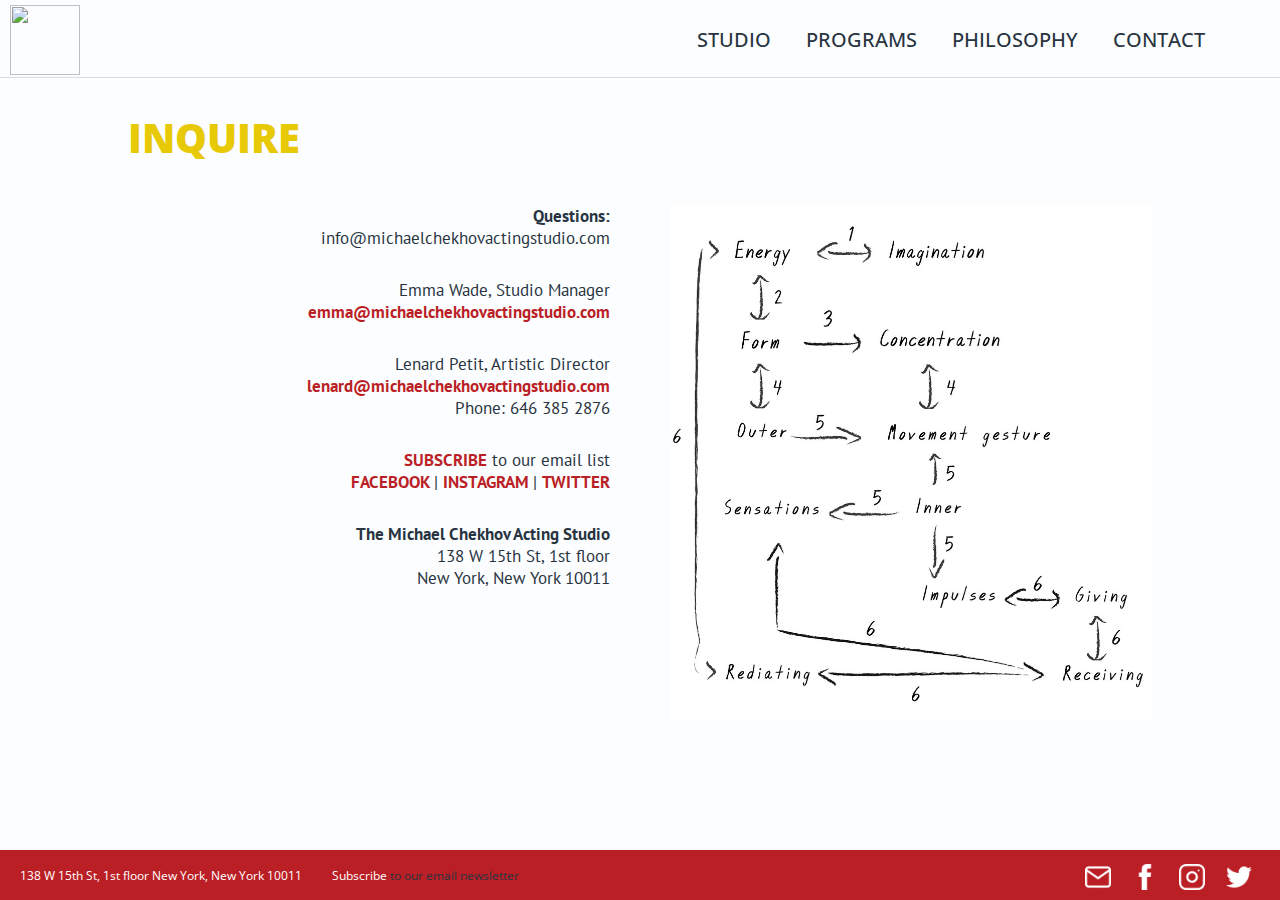
==== contact.html @ 53d32f1f "make contact page responsive" ====
<html>
<!DOCTYPE html>
  <head>
    <meta charset="utf-8">
    <meta name="viewport" content="width=device-width, initial-scale=1.0">
    <title>Michael Chekhov Acting Studio</title>
    <link href="https://fonts.googleapis.com/css?family=Open+Sans:400,900" rel="stylesheet">
    <link href="https://fonts.googleapis.com/css?family=PT+Sans" rel="stylesheet">

    <link rel='stylesheet' href='assets/master.css' />
  </head>
  <body>
    <header>
    	<a href='index.html'>
    		<img class='logo' src='http://res.cloudinary.com/dn07p1frq/image/upload/c_scale,w_100/v1507927305/expansiveman_eqo6gt.png' />
    	</a>
      <nav class='menu'>
        <group class='submenu-link'>
          <a class='menu-item'>Studio</a>
          <nav class='submenu'>
            <a class='submenu-item' href='studio.html'>Welcome</a>
            <a class='submenu-item' href='lenard.html'>Lenard</a>
            <a class='submenu-item' href='faculty.html'>Faculty</a>
            <a class='submenu-item' href='friends.html'>Friends</a>
          </nav>
        </group>
        <a class='menu-item' href='programs.html'>Programs</a>
        <a class='menu-item' href='philosophy.html'>Philosophy</a>
        <a class='menu-item' href='contact.html'>Contact</a>
      </nav>
    </header>

    <div id="primary" class="content-area">
      <div class='page-body'>
        <h2 class='page-title'>INQUIRE</h2>
        <div class='contact-grid'>
          <div class='contact-grid-item contact-grid-text'>

            <section class='contact-section'>
              <div><strong>Questions:</strong></div>
              <a href='mailto:info@michaelchekhovactingstudio.com'>
                info@michaelchekhovactingstudio.com
              </a>
            </section>

            <section class='contact-section'>
              <span>Emma Wade, Studio Manager</span>
              <span>
                <a href='mailto:emma@michaelchekhovactingstudio.com'>
                  emma@michaelchekhovactingstudio.com
                </a>
              </span>
            </section>

            <section class='contact-section'>
              <span>Lenard Petit, Artistic Director</span>
              <span>
                <a href='mailto:lenard@michaelchekhovactingstudio.com'>
                  lenard@michaelchekhovactingstudio.com
                </a>
              </span>
              <span>Phone: 646 385 2876</span>
            </section>

            <section class='contact-section'>
              <span>
                <a href=''>SUBSCRIBE</a> to our email list
              </span>
              <span>
                <a href='https://www.facebook.com/chekhovstudionyc/'>
                  FACEBOOK
                </a> |
                <a href='https://www.instagram.com/chekhovstudionyc/'>
                  INSTAGRAM
                </a> |
                <a href='https://twitter.com/chekhovstudioNY'>
                  TWITTER
                </a>
              </span>
            </section>

            <section class='contact-section'>
              <span><strong>The Michael Chekhov Acting Studio</strong></span>
              <span>138 W 15th St, 1st floor</span>
              <span>New York, New York 10011</span>
            </section>
          </div>
          <div class='contact-grid-item'>
            <img class='contact-diagram' src='assets/images/diagram.jpeg'/>
          </div>
        </div>
      </div>
    </div>
    <footer>
      <section class='footer-left'>
        <span>
          <a href='https://www.google.com/maps/place/michael+chekhov+acting+studio/@40.7407823,-74.002077,14.61z/data=!4m5!3m4!1s0x89c259bd98ae6e09:0x77ac45e05794e54c!8m2!3d40.7386774!4d-73.9980879'>138 W 15th St, 1st floor New York, New York 10011</a>
        </span>
        <span>
          <a href='http://michaelchekhovactingstudio.us10.list-manage1.com/subscribe?u=f86b311144f65c098b5d1ac47&id=f782f7b7a4'>
            Subscribe
          </a>to our email newsletter
        </span>
      </section>
      <section class='footer-right'>
        <a href='mailto:info@michaelchekhovactingstudio.com'>
          <img src="assets/images/email.png" />
        </a>
        <a href='https://www.facebook.com/chekhovstudionyc/' target='_blank'>
          <img src="assets/images/facebook.png" />
        </a>
        <a href='https://www.instagram.com/chekhovstudionyc/' target='_blank'>
          <img src="assets/images/instagram.png" />
        </a>
        <a href='https://twitter.com/chekhovstudioNY' target='_blank'>
          <img src="assets/images/twitter.png" />
        </a>
      </section>
    </footer>
  </body>
</html>
---- assets/master.css ----
/* RESET & GENERAL */


.cf:after {
  content: "";
  clear: both;
  display: block;
}

a {
  color: #28343F;
  text-decoration: none;
}

ul {
  margin: 0;
  padding: 0;
}

li {
  margin: 0;
  list-style: none;
}

html {
  margin: 0;
}

h2, h3 {
  margin: 0;
  padding: 0;
  font-weight: 400;
}

body {
  background-color: #FCFDFF;
  color: #28343F;
  margin: 0;
  min-height: 100vh;
  width: 100%;
  box-sizing: border-box;
  overflow-y: scroll;
}

.content-area {
  padding-top: 58px;
  padding-bottom: 88px;
}

@media screen and (min-width: 550px) {
  .content-area {
    padding-top: 86px;
    padding-bottom: 76px;
  }
}

@media screen and (min-width: 750px) {
  .content-area {
    padding-top: 110px;
    padding-bottom: 90px;
  }
}


/* HEADER */

header {
  background-color: #FCFDFF;
  border-bottom: 1px solid #DBDCDD;
  display: flex;
  font-family: 'Open Sans', sans-serif;
  height: 40px;
  justify-content: space-between;
  position: fixed;
  width: 100%;
  z-index: 20;
}

.logo {
  height: 32px;
  padding-left: 4px;
  padding-top: 5px;
}

.menu {
  width: 24%;
  margin-top: 12px;
  min-width: 270px;
  font-size: 10px;
  font-weight: 500;
  box-sizing: border-box;
  height: 24px;
}

.menu-item {
  padding-right: 16px;
  text-transform: uppercase;
  transition: color 0.15s;
  -webkit-transition: color 0.15s;
}

.menu-item:hover {
  color: #bb1f26;
}

.submenu-link:hover .submenu {
  display: block;
  opacity: 1;
}

.submenu-link:hover .menu-item {
  color: #bb1f26;
}

.submenu:hover {
  display: block;
  opacity: 1;
}

.submenu {
  display: none;
  font-size: 10px;
  padding-right: 5px;
  padding-left: 10px;
  position: absolute;
  opacity: 0;
}

.submenu-item {
  color: #bb1f26;
  padding-right: 20px;
}

.submenu-item:hover {
  color: #28343F;
}

@media screen and (min-width: 550px) {
  header {
    height: 58px;
  }

  .logo {
    height: 50px;
    padding-left: 10px;
    padding-top: 5px;
  }

  .menu {
    font-size: 14px;
    margin-top: 18px;
    min-width: 360px;
  }

  .menu-item {
    padding-right: 18px;
  }

  .submenu {
    font-size: 12px;
    padding-right: 5px;
    padding-left: 10px;
  }
}

@media screen and (min-width: 750px) {
  header {
    height: 77px;
  }

  .logo {
    height: 70px;
    padding-left: 10px;
    padding-top: 5px;
  }

  .menu {
    font-size: 20px;
    margin: 26px 20px 0 0;
    min-width: 531px;
    width: 44%;
  }

  .menu-item {
    padding-right: 30px;
  }

  .submenu {
    font-size: 14px;
    padding-bottom: 9px;
    padding-right: 5px;
    padding-left: 10px;
  }
}




/* FOOTER */

footer {
  align-items: center;
  background-color: #bb1f26;
  bottom: 0;
  box-sizing: border-box;
  color: #28343F;
  display: flex;
  flex-wrap: wrap;
  font-family: 'Open Sans', sans-serif;
  font-size: 8px;
  min-height: 50px;
  justify-content: space-between;
  padding: 10px 12px;
  position: fixed;
  width: 100vw;
  z-index: 10;
}

footer section {
  display: flex;
  flex-wrap: wrap;
}

.footer-left {
  width: calc(100% - 108px);
}

.footer-right {
  width: 108px;
}

footer span {
  padding-right: 30px;
}

footer a {
  color: white;
}

footer a:hover {
  color: #EDD;
  font-weight: bold;
}

footer img {
  width: 18px;
  padding-right: 8px;
  padding-top: 4px;
}

@media screen and (min-width: 350px) {
  footer {
    font-size: 10px;
  }
}

@media screen and (min-width: 750px) {
  footer {
    font-size: 12px;
    padding: 0 20px;
  }

  .footer-left {
    width: calc(100% - 188px);
  }

  .footer-right {
    width: 188px;
  }

  footer img {
    width: 26px;
    padding-left: 13px;
  }
}





/* HOME */

.title {
  padding: 3vw 20px;
  width: 100%;
  margin: 0 auto;
  text-align: center;
  line-height: 0.95;
  font-family: 'Open Sans', sans-serif;
  font-size: 10vw;
  text-transform: uppercase;
  box-sizing: border-box;
}

.title-name {
  font-size: 8vw;
  display: block;
}

.title-red {
  color: #bb1f26;
}

.title-gray {
  color: #bb1f26;
}

.home-banner {
  width: 100%;
  position: absolute;
  z-index: -1;
  top: 24px;
}

.home-quote {
  color: #6D6D6D;
  font-family: "Nothing You Could Do";
  font-weight: 600;
  font-size: 3.0vw;
  margin: 0 auto;
  margin-top: 90px;
  transform: skew(-6deg);
  -webkit-transform: skew(-6deg);
  width: 80%;
}

.home-quote-source {
  display: block;
  text-align: right;
  font-size: 22px;
  margin-top: 20px;
  transform: skew(0deg);
  -webkit-transform: skew(6deg);
}



/* GENERAL PAGE TEMPLATE */

.page-title {
  color: #E8C905;
  font-family: 'Open Sans', serif;
  font-size: 30px;
  font-weight: 900;
  margin-bottom: 20px;
}

.page-body {
  margin: 0 auto;
  font-family: 'PT Sans', sans-serif;
  font-size: 17px;
  font-weight: 400;
  width: 80vw;
}

.page-content {
  margin: 0 10%;
}

h3 {
  padding-top: 70px;
  font-size: 20px;
  font-weight: 400;
}

h3:first-of-type {
  padding: 0;
}

h4 {
  font-weight: 400;
}

@media screen and (min-width: 550px) {
  .page-title {
    font-size: 40px;
    margin-bottom: 40px;
  }
}




/* PROGRAMS PAGE */

.programs-container {
  display: flex;
  flex-wrap: wrap;
  justify-content: center;
}

.art-of-the-actor {
  background-color: #EFEFEF;
  height: 200px;
  margin-bottom: 10px;
  width: 100%;
}

.programs-grid {
  box-sizing: border-box;
  display: flex;
  flex-wrap: wrap;
  height: 160px;
  justify-content: space-between;
  width: 100%;
}

.program-card {
  align-items: center;
  background-color: #E8C905;
  box-sizing: border-box;
  color: white;
  display: flex;
  font-family: 'Open Sans', serif;
  height: calc(50% - 20px);
  justify-content: center;
  margin: 10px 0;
  text-align: center;
  vertical-align: top;
  width: 30%;
  -webkit-transition: all 0.35s;
  transition: all 0.35s;
}

.programs-img {
  width: 100%;
  height: 100%;
  z-index: 0;
  filter: brightness(94%);
}

.program-card.clear {
  color: black;
}

.program-card.red {
  background-color: #bb1f26;
}

.program-card.gray {
  background-color: gray;
}

.program-card.black {
  background-color: #101419;
}

.program-card.clear div {
  z-index: 10;
}

.program-card:hover {
  opacity: 0.8;
  cursor: pointer;
}

.program-card.clear:hover {
  cursor: default;
  opacity: 1;
}

.program-card-title {
  font-size: 1.75vw;
  margin: 0 10px;
}

.programs-info {
  align-items: center;
  box-sizing: border-box;
  display: flex;
  flex-wrap: wrap;
  font-size: 15px;
  justify-content: center;
  align-items: flex-start;
  margin: 10px 0;
  width: 100%;
}

.program-description {
  background-color: #EFEFEF;
  box-sizing: border-box;
  max-height: 97%;
  overflow-y: scroll;
  padding: 30px;
  width: 100%;
}

.description-placeholder {
  font-size: 20px;
}

.description-title {
  color: #bb1f26;
  font-size: 20px;
  font-weight: bold;
  margin-bottom: 20px;
  text-transform: uppercase;
}

.description-header {
  font-size: 17px;
  font-weight: 600;
  margin-bottom: 4px;
}

.description-section {
  margin-bottom: 20px;
}

.description-section:last-of-type {
  margin-bottom: 0;
}

.description-class-section {
  margin-bottom: 6px;
}

.description-link {
  color: #bb1f26;
}

.description-link:hover {
  font-weight: bold;
}

.register-button {
  background-color: white;
  border-radius: 1px;
  box-sizing: border-box;
  color: #bb1f26;
  display: inline-block;
  font-family: 'Open Sans', sans-serif;
  font-size: 16px;
  margin-top: 20px;
  padding: 12px 20px;
}

.programs-calendar-section {
  display: flex;
  justify-content: space-between;
  width: 100%;
}

.programs-video {
  width: 40%;
}

.programs-calendar {
  background-color: #EFEFEF;
  height: 235px;
  /* margin: 40px 0 10px 0; */
  margin-left: 40px 20px;
  width: 54%;
}





/* CONTACT PAGE */

.contact-grid {
  display: flex;
  flex-wrap: wrap;
  font-size: 10px;
  width: 100%;
}

.contact-grid-item {
  width: 100%;
}

.contact-grid-text {
  margin-left: 10px;
  margin-right: 60px;
}

.contact-section {
  text-align: left;
  margin: 30px 0;
}

.contact-section:first-of-type {
  margin-top: 0;
}

.contact-section span {
  display: block;
}

.contact-section span a {
  color: #bb1f26;
  font-weight: bold;
}

.contact-diagram {
  width: 80%;
}

@media screen and (min-width: 550px) {
  .contact-grid {
    flex-wrap: nowrap;
    font-size: 12px;
  }

  .contact-section {
    text-align: right;
  }

  .contact-grid-item {
    width: 50%;
  }

  .contact-grid-text {
    margin-left: 0;
    margin-right: 20px;
  }

  .contact-diagram {
    width: 100%;
  }
}

@media screen and (min-width: 750px) {
  .contact-grid {
    font-size: 17px;
  }

  .contact-grid-text {
    margin-right: 60px;
  }
}





/* PHILOSOPHY / STUDIO */

.page-section {
  padding: 40px;
}

.page-section p {
  margin-top: 22px;
  margin-bottom: 0;
}

.page-section p:first-of-type {
  margin-top: 0;
}

.page-section-gray {
  background-color: #EFEFEF;
}

.page-section-clear {
  padding-top: 0;
}

.section-header {
  color: #bb1f26;
  font-size: 26px;
  margin-bottom: 20px;
}




 /* PHILOSOPHY */

.phil-quote {
  color: #bb1f26;
  font-family: "Nothing You Could Do";
  font-weight: 300;
  font-size: 22px;
}

.phil-quote-source {
  text-align: right;
}

.phil-intro-grid {
  display: flex;
}

.phil-intro-text {
  width: 60%;
}

.phil-intro-video {
  width: 40%;
}

.phil-grid {
  display: flex;
  flex-wrap: wrap;
  justify-content: center;
  margin: 20px auto;
  width: 94%;
}

.phil-img-grid {
  width: 200%;
}

.phil-img {
  box-sizing: border-box;
  padding: 25px 15px;
  width: 24.5%;
}

.phil-grid img {
  box-sizing: border-box;
  height: 100%;
  padding: 20px;
  width: 25%;
}

.phil-bio-name {
  color: #bb1f26;
}

.phil-video-section {
  display: flex;
  justify-content: space-around;
}

.phil-video {
  width: 60%;
}

.phil-video-description {
  padding-top: 20px;
  text-align: center;
  width: 100%;
}

.phil-video-attribution {
  padding: 0 20px;
  width: 40%;
}

.phil-video-attribution-image {
  width: 100%;
}




/* STUDIO */

.studio-greeting {
  color: #bb1f26;
  font-size: 22px;
  /* margin-bottom: 20px; */
}

.group {
  margin-top: 22px;
  margin-bottom: 0;
}

.video-grid {
  display: flex;
  flex-wrap: wrap;
  justify-content: center;
}

.video-grid div {
  box-sizing: border-box;
  margin-left: 30px;
  padding: 20px;
  width: calc(100% - 460px);
}

.studio-link {
  color: #bb1f26;
  font-weight: bold;
}

.page-nav-item {
  box-sizing: border-box;
  display: inline-block;
  margin: 0;
  padding: 20px;
  width: 32.5%;
  position: relative;
}

.page-nav-item img {
  filter: brightness(80%);
  width: 100%;
}

.page-nav-item label {
  color: #FCFDFF;
  cursor: pointer;
  font-size: 2.25vw;
  left: calc(30% - 40px);;
  position: absolute;
  text-align: center;
  text-shadow: 2px 2px 2px black;
  top: calc(50% - 30px);
  width: 70%;
  z-index: 1;
}

.studio-quote {
  font-size: 22px;
}

.studio-quote-source {
  display: flex;
  justify-content: flex-end;
  padding-bottom: 24px;
  padding-top: 10px;
}




/* LENARD */

.lenard-quote {
  font-family: "Nothing You Could Do";
  font-weight: 300;
  font-size: 26px;
}

.lenard-attribution {
  display: flex;
  font-family: "Nothing You Could Do";
  font-weight: 600;
  font-size: 22px;
  justify-content: flex-end;
}

.image-float {
  float: left;
  margin: 0 30px 20px 0;
  width: 300px;
}

.lenard-grid {
  display: flex;
  margin: 0 30px;
  margin-top: 60px;
}

.lenard-quote-section {
  width: 70%;
}

.lenard-image-section {
  margin: 0 60px;
  width: 30%;
}

.lenard-image {
  width: 100%;
}

.lenard-image-source {
  font-size: 8px;
  float: right;
}




/* FACULTY */

.faculty-grid {
  display: flex;
  flex-wrap: wrap;
}

.faculty-card {
  box-sizing: border-box;
  padding: 30px;
  padding-bottom: 30px;
  width: 100%;
}

.faculty-img {
  /* border-radius: 0 0 10px 0; */
  float: left;
  margin: 0 10px 5px 0;
  width: 150px;
}

.faculty-name {
  color: #bb1f26;
  font-size: 24px;
  margin-bottom: 14px;
}



/* FRIENDS */

.map-text {
  font-size: 20px;
  margin-bottom: 10px;
}

.map-container {
  font-size: 26px;
}

#map {
  margin-bottom: 40px;
  width: 80vw;
  height: 56vh;
}

.marker {
  background-image: url('images/mapbox-icon.png');
  background-size: cover;
  width: 20px;
  height: 20px;
  border-radius: 50%;
  cursor: pointer;
}

.mapboxgl-popup {
  max-width: 300px;
}

.map-marker-title {
  font-size: 20px;
  padding: 5px;
  position: relative;
  top: 4px;
}

.mapboxgl-popup-content {
  text-align: center;
  font-family: 'Open Sans', sans-serif;
}
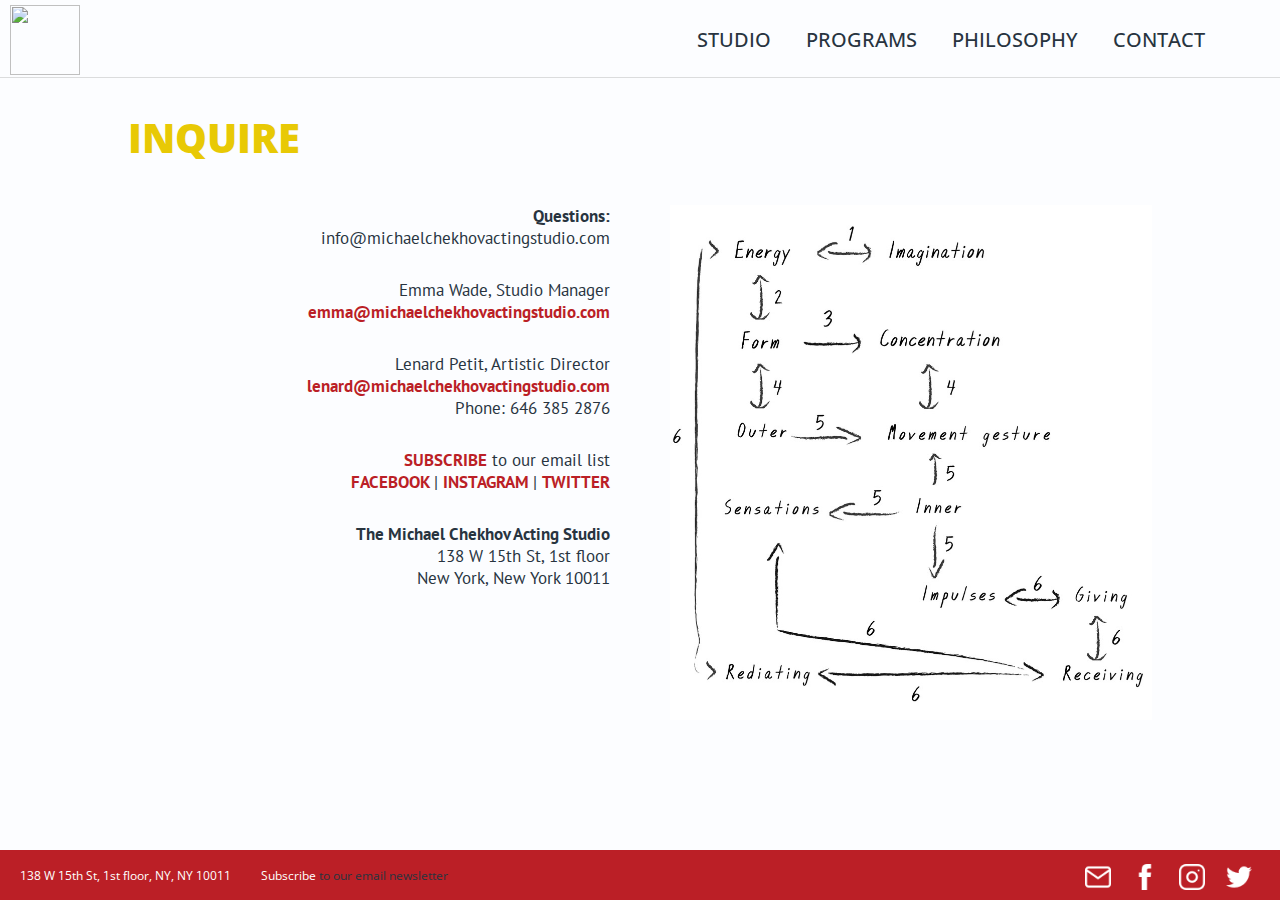
==== commit 6ac243ba: "make programs responsive" ====
--- a/contact.html
+++ b/contact.html
@@ -94,7 +94,9 @@
     <footer>
       <section class='footer-left'>
         <span>
-          <a href='https://www.google.com/maps/place/michael+chekhov+acting+studio/@40.7407823,-74.002077,14.61z/data=!4m5!3m4!1s0x89c259bd98ae6e09:0x77ac45e05794e54c!8m2!3d40.7386774!4d-73.9980879'>138 W 15th St, 1st floor New York, New York 10011</a>
+          <a href='https://www.google.com/maps/place/michael+chekhov+acting+studio/@40.7407823,-74.002077,14.61z/data=!4m5!3m4!1s0x89c259bd98ae6e09:0x77ac45e05794e54c!8m2!3d40.7386774!4d-73.9980879'>
+            138 W 15th St, 1st floor, NY, NY 10011
+          </a>
         </span>
         <span>
           <a href='http://michaelchekhovactingstudio.us10.list-manage1.com/subscribe?u=f86b311144f65c098b5d1ac47&id=f782f7b7a4'>
--- a/assets/master.css
+++ b/assets/master.css
@@ -348,9 +348,9 @@
 .page-body {
   margin: 0 auto;
   font-family: 'PT Sans', sans-serif;
-  font-size: 17px;
+  font-size: 13px;
   font-weight: 400;
-  width: 80vw;
+  width: 84vw;
 }
 
 .page-content {
@@ -376,6 +376,22 @@
     font-size: 40px;
     margin-bottom: 40px;
   }
+
+  .page-body {
+    font-size: 15px;
+  }
+}
+
+@media screen and (min-width: 750px) {
+  .page-title {
+    font-size: 40px;
+    margin-bottom: 40px;
+  }
+
+  .page-body {
+    font-size: 17px;
+    width: 80vw;
+  }
 }
 
 
@@ -391,7 +407,7 @@
 
 .art-of-the-actor {
   background-color: #EFEFEF;
-  height: 200px;
+  height: 100%;
   margin-bottom: 10px;
   width: 100%;
 }
@@ -460,7 +476,7 @@
 }
 
 .program-card-title {
-  font-size: 1.75vw;
+  font-size: 10.5px;
   margin: 0 10px;
 }
 
@@ -469,7 +485,7 @@
   box-sizing: border-box;
   display: flex;
   flex-wrap: wrap;
-  font-size: 15px;
+  font-size: 13px;
   justify-content: center;
   align-items: flex-start;
   margin: 10px 0;
@@ -537,20 +553,49 @@
 
 .programs-calendar-section {
   display: flex;
+  flex-wrap: wrap;
   justify-content: space-between;
   width: 100%;
 }
 
 .programs-video {
-  width: 40%;
+  height: 235px;
+  width: 100%;
 }
 
 .programs-calendar {
   background-color: #EFEFEF;
+  box-sizing: border-box;
   height: 235px;
-  /* margin: 40px 0 10px 0; */
-  margin-left: 40px 20px;
-  width: 54%;
+  margin-left: 0;
+  margin-top: 30px;
+  width: 100%;
+}
+
+@media screen and (min-width: 380px) {
+  .program-card-title {
+    font-size: 13px;
+  }
+}
+
+@media screen and (min-width: 550px) {
+  .programs-info {
+    font-size: 15px;
+  }
+
+  .programs-calendar-section {
+    flex-wrap: nowrap;
+  }
+
+  .programs-video {
+    width: 40%;
+  }
+
+  .programs-calendar {
+    margin-left: 40px;
+    margin-top: 0;
+    width: 60%;
+  }
 }
 
 
@@ -638,7 +683,7 @@
 /* PHILOSOPHY / STUDIO */
 
 .page-section {
-  padding: 40px;
+  padding: 20px;
 }
 
 .page-section p {
@@ -660,8 +705,30 @@
 
 .section-header {
   color: #bb1f26;
-  font-size: 26px;
-  margin-bottom: 20px;
+  font-size: 20px;
+  margin-bottom: 14px;
+}
+
+@media screen and (min-width: 550px) {
+  .page-section {
+    padding: 30px;
+  }
+
+  .section-header {
+    font-size: 23px;
+    margin-bottom: 16px;
+  }
+}
+
+@media screen and (min-width: 750px) {
+  .page-section {
+    padding: 40px;
+  }
+
+  .section-header {
+    font-size: 26px;
+    margin-bottom: 20px;
+  }
 }
 
 
@@ -673,7 +740,7 @@
   color: #bb1f26;
   font-family: "Nothing You Could Do";
   font-weight: 300;
-  font-size: 22px;
+  font-size: 16px;
 }
 
 .phil-quote-source {
@@ -682,38 +749,34 @@
 
 .phil-intro-grid {
   display: flex;
+  flex-wrap: wrap;
 }
 
 .phil-intro-text {
-  width: 60%;
+  width: 100%;
 }
 
 .phil-intro-video {
-  width: 40%;
+  margin-bottom: 30px;
+  width: 100%;
 }
 
 .phil-grid {
   display: flex;
   flex-wrap: wrap;
   justify-content: center;
-  margin: 20px auto;
-  width: 94%;
-}
-
-.phil-img-grid {
-  width: 200%;
+  margin: 0 auto;
+  width: 100%;
+}
+
+.phil-image-grid {
+  display: flex;
 }
 
 .phil-img {
   box-sizing: border-box;
-  padding: 25px 15px;
-  width: 24.5%;
-}
-
-.phil-grid img {
-  box-sizing: border-box;
   height: 100%;
-  padding: 20px;
+  padding: 10px 7px;
   width: 25%;
 }
 
@@ -724,6 +787,7 @@
 .phil-video-section {
   display: flex;
   justify-content: space-around;
+  margin-top: 40px;
 }
 
 .phil-video {
@@ -743,6 +807,39 @@
 
 .phil-video-attribution-image {
   width: 100%;
+}
+
+@media screen and (min-width: 550px) {
+  .phil-quote {
+    font-size: 19px;
+  }
+
+  .phil-intro-grid {
+    flex-wrap: nowrap;
+  }
+
+  .phil-intro-video {
+    float: right;
+    margin: 0 0 30px 30px;
+    width: 40%;
+  }
+
+  .phil-img {
+    box-sizing: border-box;
+    height: 100%;
+    padding: 25px 15px;
+    width: 25%;
+  }
+
+  .phil-video-section {
+    margin-top: 60px;
+  }
+}
+
+@media screen and (min-width: 750px) {
+  .phil-quote {
+    font-size: 22px;
+  }
 }
 
 
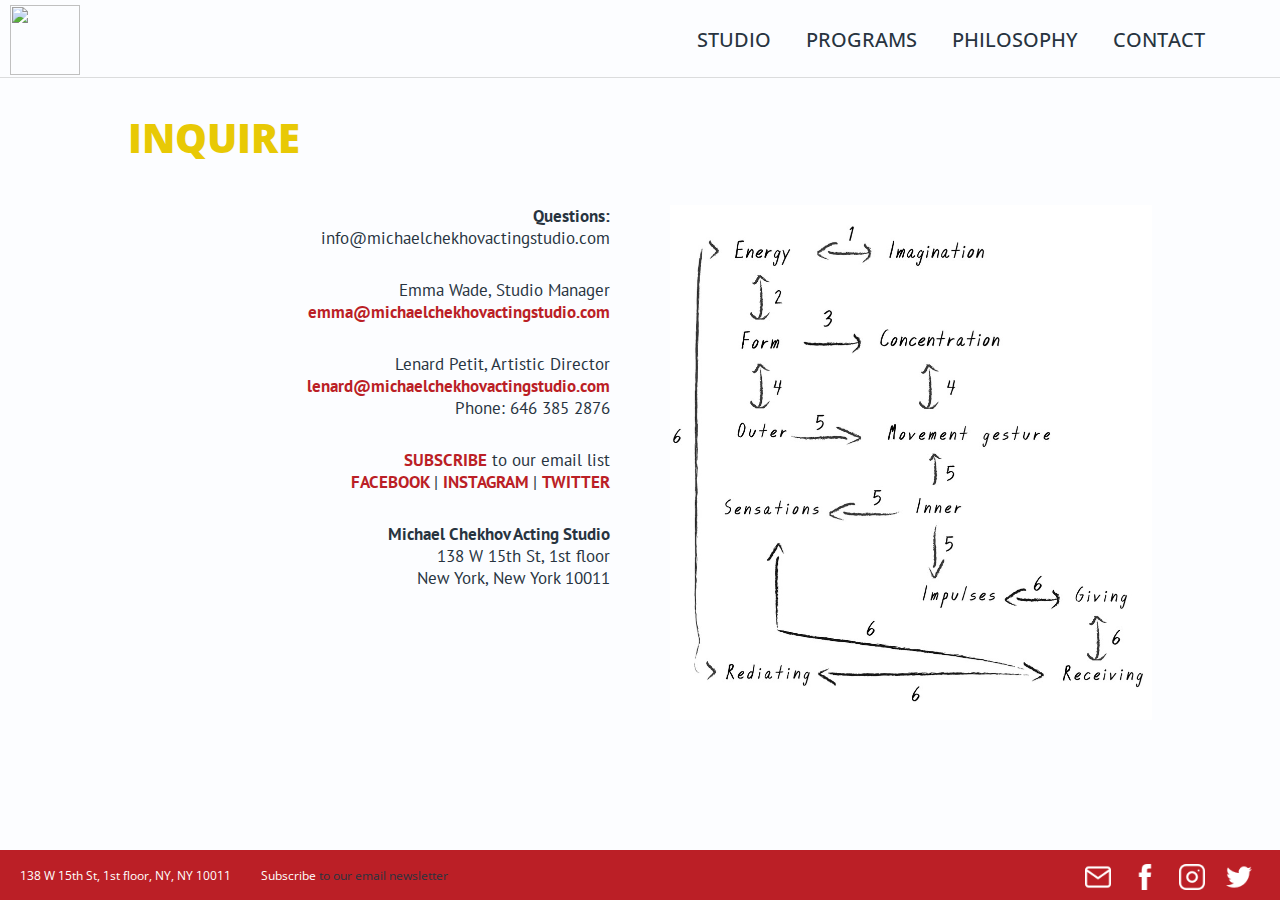
==== commit bfe90f32: "make emma changes part 1" ====
--- a/contact.html
+++ b/contact.html
@@ -80,7 +80,7 @@
             </section>
 
             <section class='contact-section'>
-              <span><strong>The Michael Chekhov Acting Studio</strong></span>
+              <span><strong>Michael Chekhov Acting Studio</strong></span>
               <span>138 W 15th St, 1st floor</span>
               <span>New York, New York 10011</span>
             </section>
--- a/assets/master.css
+++ b/assets/master.css
@@ -316,9 +316,9 @@
   color: #6D6D6D;
   font-family: "Nothing You Could Do";
   font-weight: 600;
-  font-size: 3.0vw;
+  font-size: 7vw;
   margin: 0 auto;
-  margin-top: 90px;
+  margin-top: 60px;
   transform: skew(-6deg);
   -webkit-transform: skew(-6deg);
   width: 80%;
@@ -327,10 +327,32 @@
 .home-quote-source {
   display: block;
   text-align: right;
-  font-size: 22px;
+  font-size: 4vw;
   margin-top: 20px;
   transform: skew(0deg);
   -webkit-transform: skew(6deg);
+}
+
+@media screen and (min-width: 550px) {
+  .home-quote {
+    font-size: 3.5vw;
+    margin-top: 50px;
+  }
+
+  .home-quote-source {
+    font-size: 3vw;
+  }
+}
+
+@media screen and (min-width: 750px) {
+  .home-quote {
+    font-size: 3vw;
+    margin-top: 90px;
+  }
+
+  .home-quote-source {
+    font-size: 2.3vw;
+  }
 }
 
 
@@ -556,6 +578,8 @@
   flex-wrap: wrap;
   justify-content: space-between;
   width: 100%;
+  max-width: 100%;
+  overflow: hidden;
 }
 
 .programs-video {
@@ -684,6 +708,7 @@
 
 .page-section {
   padding: 20px;
+  margin-bottom: 10px;
 }
 
 .page-section p {
@@ -771,13 +796,15 @@
 
 .phil-image-grid {
   display: flex;
+  flex-wrap: wrap;
 }
 
 .phil-img {
   box-sizing: border-box;
   height: 100%;
-  padding: 10px 7px;
-  width: 25%;
+  padding: 0 5px;
+  margin-bottom: 10px;
+  width: 50%;
 }
 
 .phil-bio-name {
@@ -786,12 +813,13 @@
 
 .phil-video-section {
   display: flex;
+  flex-wrap: wrap;
   justify-content: space-around;
   margin-top: 40px;
 }
 
 .phil-video {
-  width: 60%;
+  width: 100%;
 }
 
 .phil-video-description {
@@ -801,6 +829,7 @@
 }
 
 .phil-video-attribution {
+  margin-top: 20px;
   padding: 0 20px;
   width: 40%;
 }
@@ -819,9 +848,10 @@
   }
 
   .phil-intro-video {
+    height: 167px;
     float: right;
     margin: 0 0 30px 30px;
-    width: 40%;
+    width: 300px;
   }
 
   .phil-img {
@@ -832,7 +862,17 @@
   }
 
   .phil-video-section {
+    flex-wrap: nowrap;
     margin-top: 60px;
+  }
+
+  .phil-video {
+    width: 60%;
+  }
+
+  .phil-video-attribution {
+    margin-top: 0;
+    width: 40%;
   }
 }
 
@@ -840,6 +880,12 @@
   .phil-quote {
     font-size: 22px;
   }
+
+  .phil-intro-video {
+    height: 190px;
+    width: 340px;
+  }
+
 }
 
 
@@ -849,8 +895,7 @@
 
 .studio-greeting {
   color: #bb1f26;
-  font-size: 22px;
-  /* margin-bottom: 20px; */
+  font-size: 14px;
 }
 
 .group {
@@ -858,30 +903,34 @@
   margin-bottom: 0;
 }
 
-.video-grid {
-  display: flex;
-  flex-wrap: wrap;
-  justify-content: center;
-}
-
-.video-grid div {
-  box-sizing: border-box;
-  margin-left: 30px;
-  padding: 20px;
-  width: calc(100% - 460px);
+.studio-video {
+  float: left;
+  margin-right: 0;
+  margin-bottom: 20px;
+  width: 100%;
+}
+
+.studio-video-text {
+  display: block;
 }
 
 .studio-link {
   color: #bb1f26;
   font-weight: bold;
+}
+
+.studio-page-nav {
+  display: flex;
+  flex-wrap: wrap;
+  width: 100%;
 }
 
 .page-nav-item {
   box-sizing: border-box;
   display: inline-block;
   margin: 0;
-  padding: 20px;
-  width: 32.5%;
+  padding: 4px;
+  width: 33.3%;
   position: relative;
 }
 
@@ -891,20 +940,23 @@
 }
 
 .page-nav-item label {
+  align-items: center;
   color: #FCFDFF;
   cursor: pointer;
-  font-size: 2.25vw;
-  left: calc(30% - 40px);;
+  display: flex;
+  flex-direction: column;
+  flex-wrap: wrap;
+  font-size: 4vw;
+  justify-content: center;
+  height: calc(100% - 8px);
   position: absolute;
-  text-align: center;
   text-shadow: 2px 2px 2px black;
-  top: calc(50% - 30px);
-  width: 70%;
+  width: calc(100% - 8px);
   z-index: 1;
 }
 
 .studio-quote {
-  font-size: 22px;
+  font-size: 16px;
 }
 
 .studio-quote-source {
@@ -912,6 +964,55 @@
   justify-content: flex-end;
   padding-bottom: 24px;
   padding-top: 10px;
+}
+
+@media screen and (min-width: 550px) {
+  .studio-greeting {
+    font-size: 22px;
+  }
+
+  .studio-video {
+    height: 167px;
+    margin-right: 14px;
+    margin-bottom: 0;
+    width: 300px;
+  }
+
+  .studio-page-nav {
+    padding-top: 50px;
+  }
+
+  .page-nav-item {
+    padding: 14px;
+  }
+
+  .page-nav-item label {
+    height: calc(100% - 28px);
+    width: calc(100% - 28px);
+  }
+
+  .studio-quote {
+    font-size: 22px;
+  }
+}
+
+@media screen and (min-width: 750px) {
+  .studio-video {
+    height: 222px;
+    margin-right: 14px;
+    margin-bottom: 0;
+    width: 400px;
+  }
+
+  .page-nav-item {
+    padding: 20px;
+  }
+
+  .page-nav-item label {
+    font-size: 3vw;
+    height: calc(100% - 40px);
+    width: calc(100% - 40px);
+  }
 }
 
 
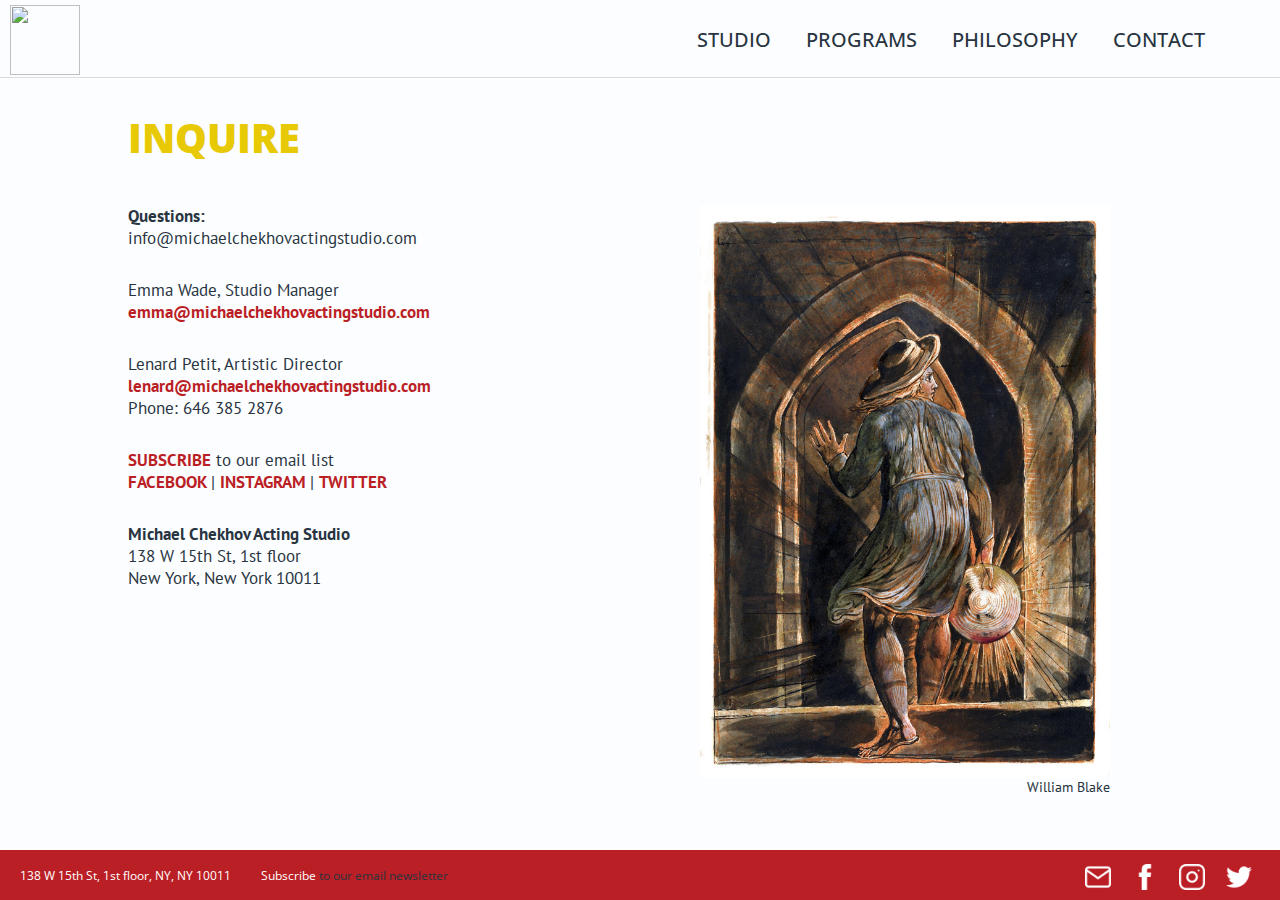
==== commit 5c922a61: "replace contact image" ====
--- a/contact.html
+++ b/contact.html
@@ -15,7 +15,7 @@
     		<img class='logo' src='http://res.cloudinary.com/dn07p1frq/image/upload/c_scale,w_100/v1507927305/expansiveman_eqo6gt.png' />
     	</a>
       <nav class='menu'>
-        <group class='submenu-link'>
+        <group class='submenu-link' onclick="void(0)">
           <a class='menu-item'>Studio</a>
           <nav class='submenu'>
             <a class='submenu-item' href='studio.html'>Welcome</a>
@@ -85,8 +85,9 @@
               <span>New York, New York 10011</span>
             </section>
           </div>
-          <div class='contact-grid-item'>
-            <img class='contact-diagram' src='assets/images/diagram.jpeg'/>
+          <div class='contact-grid-image'>
+            <img class='contact-image' src='assets/images/blake1.jpg' />
+            <div class='contact-image-source'>William Blake</div>
           </div>
         </div>
       </div>
--- a/assets/master.css
+++ b/assets/master.css
@@ -121,14 +121,14 @@
   display: none;
   font-size: 10px;
   padding-right: 5px;
-  padding-left: 10px;
   position: absolute;
   opacity: 0;
 }
 
 .submenu-item {
   color: #bb1f26;
-  padding-right: 20px;
+  padding: 10px;
+  padding-top: 0;
 }
 
 .submenu-item:hover {
@@ -281,6 +281,9 @@
 /* HOME */
 
 .title {
+  position: absolute;
+  z-index: 1;
+  top: calc(24px + 6vw);
   padding: 3vw 20px;
   width: 100%;
   margin: 0 auto;
@@ -307,51 +310,74 @@
 
 .home-banner {
   width: 100%;
-  position: absolute;
-  z-index: -1;
-  top: 24px;
 }
 
 .home-quote {
-  color: #6D6D6D;
-  font-family: "Nothing You Could Do";
-  font-weight: 600;
+  color: #E0C200;
+  font-family: 'Open Sans';
+  font-weight: 300;
   font-size: 7vw;
   margin: 0 auto;
-  margin-top: 60px;
-  transform: skew(-6deg);
-  -webkit-transform: skew(-6deg);
+  margin-top: 3vw;
   width: 80%;
 }
 
 .home-quote-source {
+  color: #6D6D6D;
   display: block;
   text-align: right;
+  font-family: "Nothing You Could Do";
   font-size: 4vw;
+  margin-bottom: 40px;
   margin-top: 20px;
   transform: skew(0deg);
   -webkit-transform: skew(6deg);
 }
 
+.home-image {
+  display: block;
+  margin: 0 auto;
+  margin-bottom: 60px;
+  width: 80%;
+}
+
+@media screen and (min-aspect-ratio: 1/1) {
+  .home-quote-source {
+    margin-bottom: 60px;
+  }
+  .home-image {
+    display: none;
+  }
+}
+
 @media screen and (min-width: 550px) {
+  .title {
+    top: calc(24px + 8vw);
+  }
+
   .home-quote {
     font-size: 3.5vw;
-    margin-top: 50px;
   }
 
   .home-quote-source {
     font-size: 3vw;
   }
+
 }
 
 @media screen and (min-width: 750px) {
   .home-quote {
     font-size: 3vw;
-    margin-top: 90px;
   }
 
   .home-quote-source {
     font-size: 2.3vw;
+  }
+}
+
+@media screen and (min-width: 1500px) {
+  .home-quote {
+    font-size: 3vw;
   }
 }
 
@@ -446,6 +472,7 @@
 .program-card {
   align-items: center;
   background-color: #E8C905;
+  border-radius: 2px;
   box-sizing: border-box;
   color: white;
   display: flex;
@@ -460,6 +487,16 @@
   transition: all 0.35s;
 }
 
+.program-card-full-width {
+  background-color: inherit;
+  margin: 0;
+  width: 100%;
+}
+
+.program-card-hidden {
+  display: none;
+}
+
 .programs-img {
   width: 100%;
   height: 100%;
@@ -569,7 +606,8 @@
   display: inline-block;
   font-family: 'Open Sans', sans-serif;
   font-size: 16px;
-  margin-top: 20px;
+  margin-top: 12px;
+  margin-bottom: 24px;
   padding: 12px 20px;
 }
 
@@ -662,8 +700,20 @@
   font-weight: bold;
 }
 
-.contact-diagram {
-  width: 80%;
+.contact-grid-image {
+  display: flex;
+  flex-wrap: wrap;
+}
+
+.contact-image {
+  height: 100%;
+  width: 100%;
+}
+
+.contact-image-source {
+  font-size: 14px;
+  text-align: right;
+  width: 100%;
 }
 
 @media screen and (min-width: 550px) {
@@ -672,10 +722,6 @@
     font-size: 12px;
   }
 
-  .contact-section {
-    text-align: right;
-  }
-
   .contact-grid-item {
     width: 50%;
   }
@@ -685,8 +731,9 @@
     margin-right: 20px;
   }
 
-  .contact-diagram {
-    width: 100%;
+  .contact-grid-image {
+    height: auto;
+    width: 40%;
   }
 }
 
@@ -763,7 +810,7 @@
 
 .phil-quote {
   color: #bb1f26;
-  font-family: "Nothing You Could Do";
+  font-family: "Open Sans";
   font-weight: 300;
   font-size: 16px;
 }
@@ -819,6 +866,7 @@
 }
 
 .phil-video {
+  height: auto;
   width: 100%;
 }
 
@@ -895,7 +943,10 @@
 
 .studio-greeting {
   color: #bb1f26;
+  font-family: 'Open Sans';
   font-size: 14px;
+  font-weight: 300;
+  margin: 20px auto;
 }
 
 .group {
@@ -968,7 +1019,7 @@
 
 @media screen and (min-width: 550px) {
   .studio-greeting {
-    font-size: 22px;
+    font-size: 30px;
   }
 
   .studio-video {
@@ -1021,8 +1072,8 @@
 /* LENARD */
 
 .lenard-quote {
-  font-family: "Nothing You Could Do";
-  font-weight: 300;
+  font-family: "Encode Sans Expanded";
+  font-weight: 100;
   font-size: 26px;
 }
 
@@ -1035,24 +1086,25 @@
 }
 
 .image-float {
-  float: left;
-  margin: 0 30px 20px 0;
-  width: 300px;
+  margin-bottom: 20px;
+  width: 100%;
 }
 
 .lenard-grid {
   display: flex;
+  flex-wrap: wrap;
   margin: 0 30px;
   margin-top: 60px;
 }
 
 .lenard-quote-section {
-  width: 70%;
+  width: 100%;
 }
 
 .lenard-image-section {
-  margin: 0 60px;
-  width: 30%;
+  margin: 30px auto;
+  margin-bottom: 50px;
+  width: 55%;
 }
 
 .lenard-image {
@@ -1062,6 +1114,89 @@
 .lenard-image-source {
   font-size: 8px;
   float: right;
+}
+
+.lenard-chart-container {
+  margin-top: 40px;
+}
+
+.section-sub-header {
+  margin: 0;
+  margin-bottom: 18px;
+}
+
+.lenard-chart {
+  display: flex;
+  flex-wrap: wrap;
+  font-size: 3vw;
+}
+
+.chart-image {
+  height: 80%;
+  margin: 20px auto;
+  width: 80%;
+}
+
+.chart-terms {
+  padding: 0 10px;
+}
+
+.chart-term {
+  border: 1px solid #28343F;
+  cursor: pointer;
+  display: inline-block;
+  margin: 3px;
+  padding: 2px 10px;
+}
+
+.chart-definition {
+  background-color: #EFEFEF;
+  border-radius: 3px;
+  padding: 20px;
+  margin-top: 16px;
+}
+
+@media screen and (min-width: 550px) {
+  .image-float {
+    float: left;
+    margin: 0 30px 20px 0;
+    width: 300px;
+  }
+
+  .lenard-chart {
+    font-size: 2.3vw;
+  }
+}
+
+@media screen and (min-width: 750px) {
+  .lenard-grid {
+    flex-wrap: nowrap;
+  }
+
+  .lenard-quote-section {
+    width: 70%;
+  }
+
+  .lenard-image-section {
+    margin: 0 60px;
+    width: 30%;
+  }
+
+  .lenard-chart {
+    flex-wrap: nowrap;
+    font-size: 1.55vw;
+    justify-content: space-between;
+  }
+
+  .chart-image {
+    height: 45%;
+    margin: 0;
+    width: 45%;
+  }
+
+  .chart-explanation {
+    width: 45%;
+  }
 }
 
 
@@ -1082,10 +1217,9 @@
 }
 
 .faculty-img {
-  /* border-radius: 0 0 10px 0; */
   float: left;
   margin: 0 10px 5px 0;
-  width: 150px;
+  width: 100px;
 }
 
 .faculty-name {
@@ -1094,22 +1228,24 @@
   margin-bottom: 14px;
 }
 
+@media screen and (min-width: 550px) {
+  .faculty-img {
+    width: 150px;
+  }
+}
+
 
 
 /* FRIENDS */
 
 .map-text {
-  font-size: 20px;
+  font-size: 16px;
   margin-bottom: 10px;
-}
-
-.map-container {
-  font-size: 26px;
 }
 
 #map {
   margin-bottom: 40px;
-  width: 80vw;
+  width: 100%;
   height: 56vh;
 }
 
@@ -1137,3 +1273,9 @@
   text-align: center;
   font-family: 'Open Sans', sans-serif;
 }
+
+@media screen and (min-width: 550px) {
+  .map-text {
+    font-size: 20px;
+  }
+}
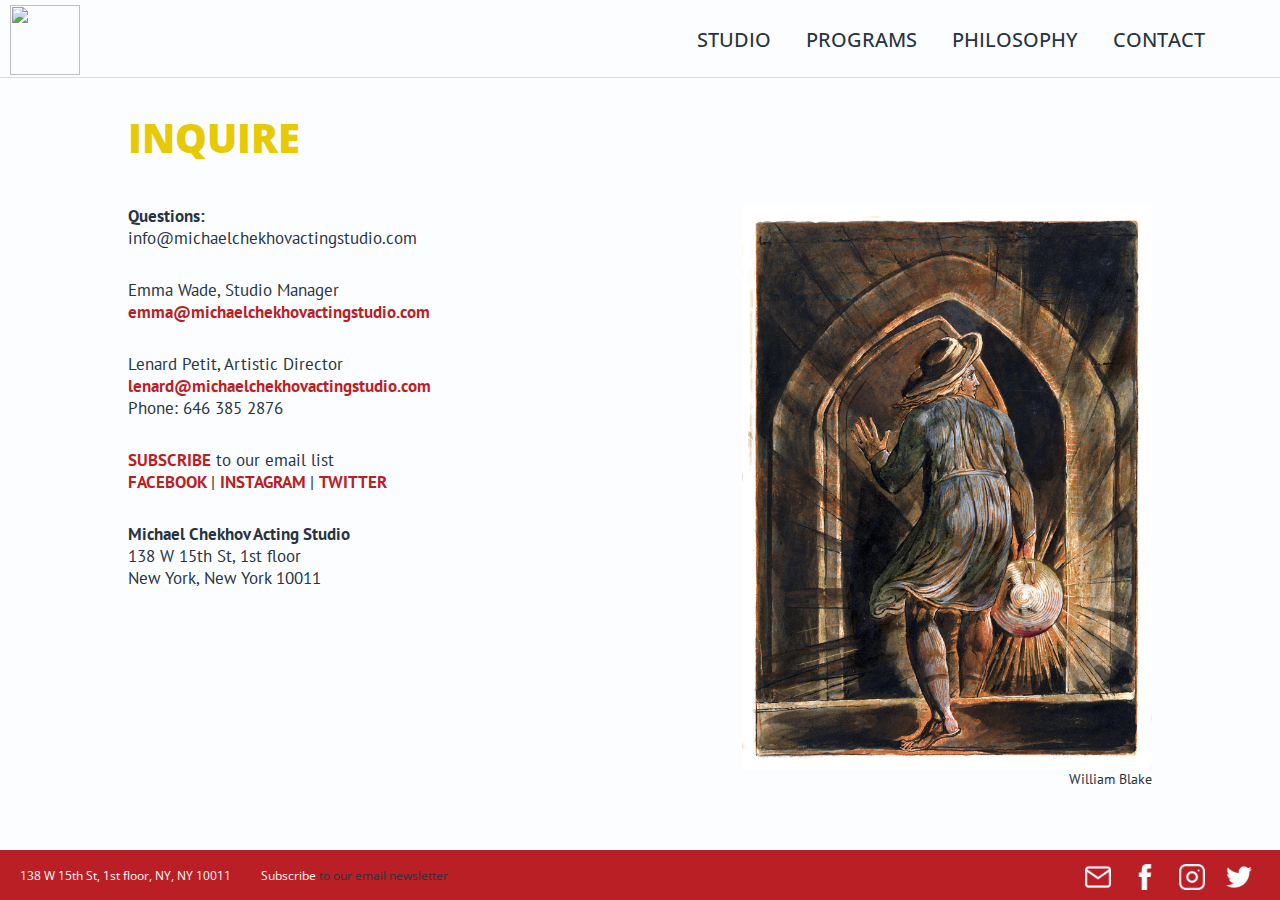
==== commit 9d5b3055: "add seo features" ====
--- a/contact.html
+++ b/contact.html
@@ -3,7 +3,12 @@
   <head>
     <meta charset="utf-8">
     <meta name="viewport" content="width=device-width, initial-scale=1.0">
-    <title>Michael Chekhov Acting Studio</title>
+    <meta name="title" content="Contact - Michael Chekhov Acting Studio | NYC">
+    <meta name="description" content="Contact the Michael Checkhov Acting Studio in New York City directed by Lenard Petit">
+    <meta name="author" content="Lenard Petit">
+    <meta property="og:title" content="Contact - Michael Chekhov Acting Studio | NYC">
+    <meta property="og:description" content="Contact the Michael Checkhov Acting Studio in New York City directed by Lenard Petit">
+    <title>Contact - Michael Chekhov Acting Studio | NYC</title>
     <link href="https://fonts.googleapis.com/css?family=Open+Sans:400,900" rel="stylesheet">
     <link href="https://fonts.googleapis.com/css?family=PT+Sans" rel="stylesheet">
 
@@ -86,7 +91,7 @@
             </section>
           </div>
           <div class='contact-grid-image'>
-            <img class='contact-image' src='assets/images/blake1.jpg' />
+            <img class='contact-image' alt='piece-by-william-blake' src='assets/images/blake1.jpg' />
             <div class='contact-image-source'>William Blake</div>
           </div>
         </div>
--- a/assets/master.css
+++ b/assets/master.css
@@ -26,7 +26,7 @@
   margin: 0;
 }
 
-h2, h3 {
+h1, h2, h3 {
   margin: 0;
   padding: 0;
   font-weight: 400;
@@ -701,13 +701,7 @@
 }
 
 .contact-grid-image {
-  display: flex;
-  flex-wrap: wrap;
-}
-
-.contact-image {
-  height: 100%;
-  width: 100%;
+  display: none;
 }
 
 .contact-image-source {
@@ -720,6 +714,7 @@
   .contact-grid {
     flex-wrap: nowrap;
     font-size: 12px;
+    justify-content: space-between;
   }
 
   .contact-grid-item {
@@ -732,8 +727,13 @@
   }
 
   .contact-grid-image {
-    height: auto;
+    display: block;
     width: 40%;
+  }
+
+  .contact-image {
+    height: calc(60vw / 1.36);
+    width: 100%;
   }
 }
 
@@ -954,6 +954,10 @@
   margin-bottom: 0;
 }
 
+.wide-page-section {
+  padding: 30px 0;
+}
+
 .studio-video {
   float: left;
   margin-right: 0;
@@ -973,6 +977,7 @@
 .studio-page-nav {
   display: flex;
   flex-wrap: wrap;
+  justify-content: space-between;
   width: 100%;
 }
 
@@ -980,8 +985,7 @@
   box-sizing: border-box;
   display: inline-block;
   margin: 0;
-  padding: 4px;
-  width: 33.3%;
+  width: 31%;
   position: relative;
 }
 
@@ -1033,13 +1037,9 @@
     padding-top: 50px;
   }
 
-  .page-nav-item {
-    padding: 14px;
-  }
-
   .page-nav-item label {
-    height: calc(100% - 28px);
-    width: calc(100% - 28px);
+    height: 100%;
+    width: 100%;
   }
 
   .studio-quote {
@@ -1055,14 +1055,10 @@
     width: 400px;
   }
 
-  .page-nav-item {
-    padding: 20px;
-  }
-
   .page-nav-item label {
     font-size: 3vw;
-    height: calc(100% - 40px);
-    width: calc(100% - 40px);
+    height: 100%;
+    width: 100%;
   }
 }
 
@@ -1091,10 +1087,12 @@
 }
 
 .lenard-grid {
-  display: flex;
-  flex-wrap: wrap;
-  margin: 0 30px;
+  background-color: #EFEFEF;
+  display: flex;
+  flex-wrap: wrap;
+  justify-content: space-between;
   margin-top: 60px;
+  padding: 30px;
 }
 
 .lenard-quote-section {
@@ -1102,8 +1100,7 @@
 }
 
 .lenard-image-section {
-  margin: 30px auto;
-  margin-bottom: 50px;
+  margin-top: 30px;
   width: 55%;
 }
 
@@ -1174,12 +1171,11 @@
   }
 
   .lenard-quote-section {
-    width: 70%;
+    width: 65%;
   }
 
   .lenard-image-section {
-    margin: 0 60px;
-    width: 30%;
+    width: 28%;
   }
 
   .lenard-chart {
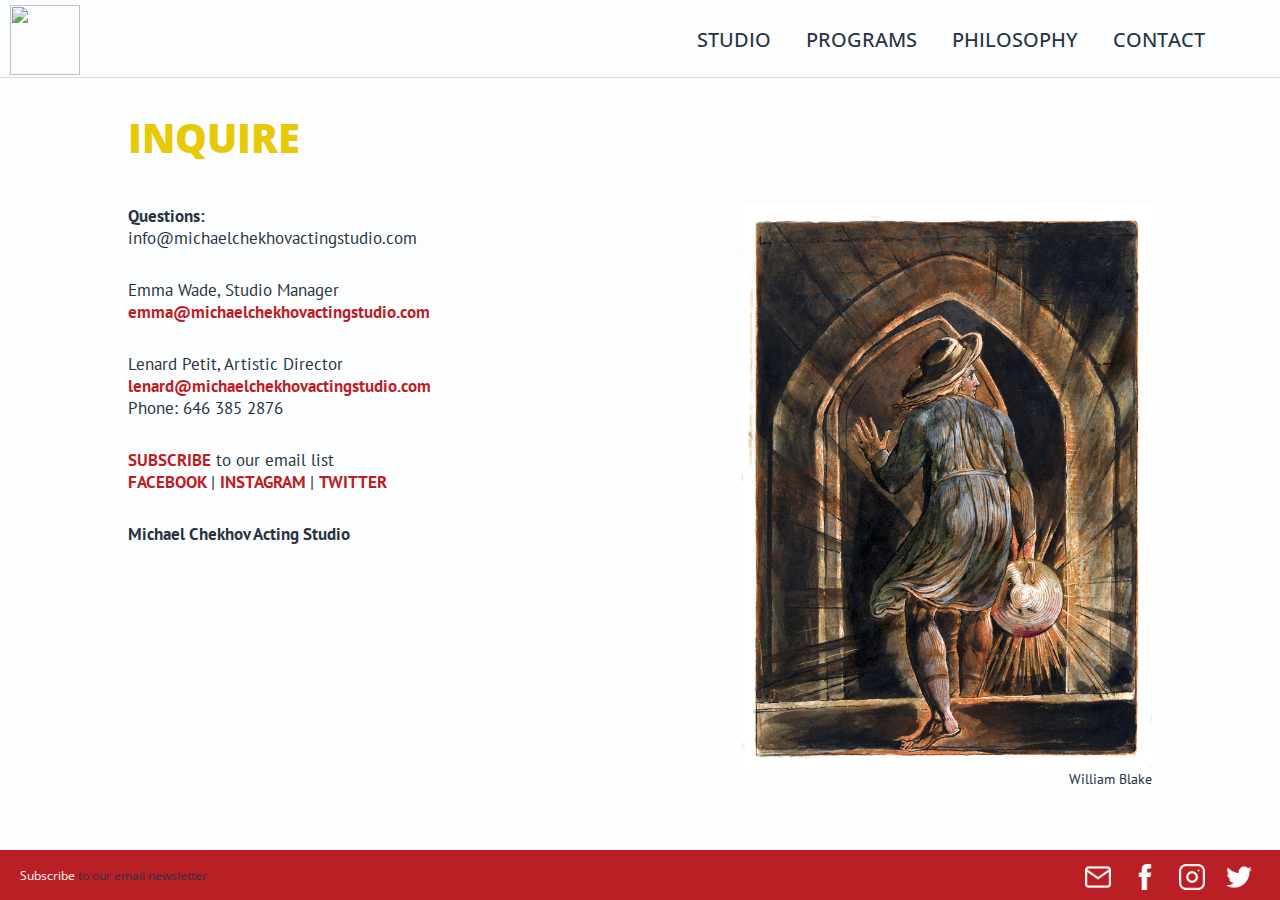
==== commit 10ff70f7: "Adress Removal Update contact.html" ====
--- a/contact.html
+++ b/contact.html
@@ -72,13 +72,13 @@
                 <a href=''>SUBSCRIBE</a> to our email list
               </span>
               <span>
-                <a href='https://www.facebook.com/chekhovstudionyc/'>
+                <a href='https://www.facebook.com/chekhovstudiony/'target='_blank'>
                   FACEBOOK
                 </a> |
-                <a href='https://www.instagram.com/chekhovstudionyc/'>
+                <a href='https://www.instagram.com/chekhovstudiony/'target='_blank'>
                   INSTAGRAM
                 </a> |
-                <a href='https://twitter.com/chekhovstudioNY'>
+                <a href='https://twitter.com/chekhovstudioNY'target='_blank'>
                   TWITTER
                 </a>
               </span>
@@ -86,8 +86,6 @@
 
             <section class='contact-section'>
               <span><strong>Michael Chekhov Acting Studio</strong></span>
-              <span>138 W 15th St, 1st floor</span>
-              <span>New York, New York 10011</span>
             </section>
           </div>
           <div class='contact-grid-image'>
@@ -100,11 +98,6 @@
     <footer>
       <section class='footer-left'>
         <span>
-          <a href='https://www.google.com/maps/place/michael+chekhov+acting+studio/@40.7407823,-74.002077,14.61z/data=!4m5!3m4!1s0x89c259bd98ae6e09:0x77ac45e05794e54c!8m2!3d40.7386774!4d-73.9980879'>
-            138 W 15th St, 1st floor, NY, NY 10011
-          </a>
-        </span>
-        <span>
           <a href='http://michaelchekhovactingstudio.us10.list-manage1.com/subscribe?u=f86b311144f65c098b5d1ac47&id=f782f7b7a4'>
             Subscribe
           </a>to our email newsletter
@@ -114,10 +107,10 @@
         <a href='mailto:info@michaelchekhovactingstudio.com'>
           <img src="assets/images/email.png" />
         </a>
-        <a href='https://www.facebook.com/chekhovstudionyc/' target='_blank'>
+        <a href='https://www.facebook.com/chekhovstudiony/' target='_blank'>
           <img src="assets/images/facebook.png" />
         </a>
-        <a href='https://www.instagram.com/chekhovstudionyc/' target='_blank'>
+        <a href='https://www.instagram.com/chekhovstudiony/' target='_blank'>
           <img src="assets/images/instagram.png" />
         </a>
         <a href='https://twitter.com/chekhovstudioNY' target='_blank'>
--- a/assets/master.css
+++ b/assets/master.css
@@ -317,8 +317,7 @@
   font-family: 'Open Sans';
   font-weight: 300;
   font-size: 7vw;
-  margin: 0 auto;
-  margin-top: 3vw;
+  margin: 15vw auto;
   width: 80%;
 }
 
@@ -357,6 +356,8 @@
 
   .home-quote {
     font-size: 3.5vw;
+    margin: 0 auto;
+    margin-top: 3vw;
   }
 
   .home-quote-source {
@@ -858,6 +859,10 @@
   color: #bb1f26;
 }
 
+.phil-book-link {
+  color: #bb1f26;
+}
+
 .phil-video-section {
   display: flex;
   flex-wrap: wrap;
@@ -1001,12 +1006,12 @@
   display: flex;
   flex-direction: column;
   flex-wrap: wrap;
-  font-size: 4vw;
+  font-size: 4.5vw;
   justify-content: center;
-  height: calc(100% - 8px);
+  height: 100%;
   position: absolute;
   text-shadow: 2px 2px 2px black;
-  width: calc(100% - 8px);
+  width: 100%;
   z-index: 1;
 }
 
@@ -1070,7 +1075,7 @@
 .lenard-quote {
   font-family: "Encode Sans Expanded";
   font-weight: 100;
-  font-size: 26px;
+  font-size: 16px;
 }
 
 .lenard-attribution {
@@ -1100,6 +1105,7 @@
 }
 
 .lenard-image-section {
+  margin: 0 auto;
   margin-top: 30px;
   width: 55%;
 }
@@ -1162,6 +1168,10 @@
 
   .lenard-chart {
     font-size: 2.3vw;
+  }
+
+  .lenard-quote {
+    font-size: 26px;
   }
 }
 
